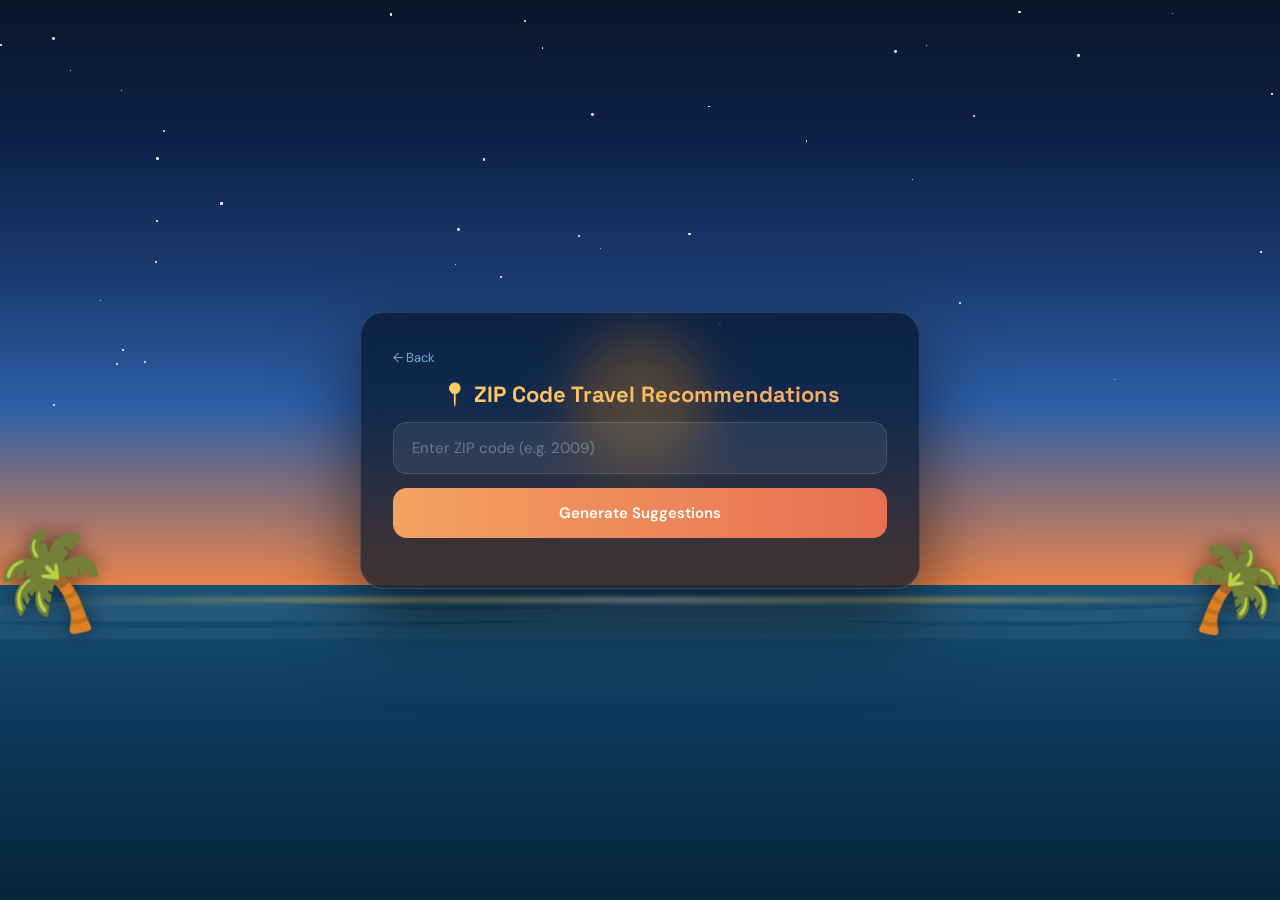
==== zip.html @ 77d2885c "Add files via upload" ====
<!DOCTYPE html>
<html lang="en">
<head>
  <meta charset="UTF-8">
  <title>Travel</title>
  <link rel="stylesheet" href="css/zip.css">
</head>

<body>

  <div class="stars" id="stars"></div>
  <div class="ocean"></div>
  <div class="shimmer"></div>
  <div class="wave wave1"></div>
  <div class="wave wave2"></div>
  <div class="palm-left">🌴</div>
  <div class="palm-right">🌴</div>

  <div class="container">
    <a href="index.html" class="back-btn">← Back</a>
    <h2>📍 ZIP Code Travel Recommendations</h2>
    <input id="zipInput" placeholder="Enter ZIP code (e.g. 2009)">
    <button onclick="checkZip()">Generate Suggestions</button>
    <div id="zipResult"></div>
  </div>

  <script src="js/zip.js"></script>

</body>
</html>
---- css/zip.css ----
@import url('https://fonts.googleapis.com/css2?family=DM+Sans:wght@400;500;600&family=Space+Grotesk:wght@500;700&display=swap');

* {
  box-sizing: border-box;
  margin: 0;
  padding: 0;
}

body {
  font-family: 'DM Sans', sans-serif;
  min-height: 100vh;
  display: flex;
  align-items: center;
  justify-content: center;
  overflow: hidden;
  position: relative;
}
body::before {
  content: "";
  position: fixed;
  inset: 0;
  background: linear-gradient(
    180deg,
    #0a1628 0%,
    #0d2147 15%,
    #1a3a6e 30%,
    #2d5fa8 45%,
    #e8834a 65%,
    #f4a261 75%,
    #e76f51 85%,
    #264653 100%
  );
  z-index: 0;
}
body::after {
  content: "";
  position: fixed;
  width: 180px;
  height: 180px;
  background: radial-gradient(circle, #ffd166 0%, #f4a261 40%, transparent 70%);
  top: 35%;
  left: 50%;
  transform: translateX(-50%);
  filter: blur(4px);
  z-index: 0;
}

.ocean {
  position: fixed;
  bottom: 0;
  left: 0;
  right: 0;
  height: 35%;
  background: linear-gradient(180deg, #1a5276 0%, #0d3b5e 40%, #07263d 100%);
  z-index: 0;
}

.shimmer {
  position: fixed;
  bottom: 33%;
  left: 0;
  right: 0;
  height: 6px;
  background: linear-gradient(90deg, transparent 0%, rgba(255,209,102,0.5) 30%, rgba(255,255,255,0.6) 50%, rgba(255,209,102,0.5) 70%, transparent 100%);
  filter: blur(2px);
  z-index: 0;
}
.wave {
  position: fixed;
  left: 0;
  right: 0;
  height: 30px;
  opacity: 0.4;
  z-index: 0;
}

.wave1 {
  bottom: 31%;
  background: url("data:image/svg+xml,%3Csvg xmlns='http://www.w3.org/2000/svg' viewBox='0 0 1200 30'%3E%3Cpath d='M0,15 C200,0 400,30 600,15 C800,0 1000,30 1200,15 L1200,30 L0,30 Z' fill='rgba(255,255,255,0.15)'/%3E%3C/svg%3E") repeat-x;
  animation: wave-move 4s linear infinite;
}

.wave2 {
  bottom: 29%;
  background: url("data:image/svg+xml,%3Csvg xmlns='http://www.w3.org/2000/svg' viewBox='0 0 1200 30'%3E%3Cpath d='M0,15 C300,30 600,0 900,15 C1050,22 1150,10 1200,15 L1200,30 L0,30 Z' fill='rgba(255,255,255,0.1)'/%3E%3C/svg%3E") repeat-x;
  animation: wave-move 6s linear infinite reverse;
}

@keyframes wave-move {
  from { background-position: 0 0; }
  to   { background-position: 1200px 0; }
}
.palm-left {
  position: fixed;
  bottom: 28%;
  left: -10px;
  font-size: 100px;
  transform: rotate(-15deg);
  filter: drop-shadow(0 0 10px rgba(0,0,0,0.5));
  z-index: 1;
  pointer-events: none;
}

.palm-right {
  position: fixed;
  bottom: 28%;
  right: -10px;
  font-size: 90px;
  transform: rotate(15deg) scaleX(-1);
  filter: drop-shadow(0 0 10px rgba(0,0,0,0.5));
  z-index: 1;
  pointer-events: none;
}

.stars {
  position: fixed;
  top: 0;
  left: 0;
  right: 0;
  height: 45%;
  z-index: 0;
  pointer-events: none;
}

.star {
  position: absolute;
  background: #fff;
  border-radius: 50%;
  animation: twinkle 3s ease-in-out infinite;
}

@keyframes twinkle {
  0%, 100% { opacity: 0.3; }
  50%       { opacity: 1; }
}
.container {
  position: relative;
  z-index: 2;
  width: 90%;
  max-width: 560px;
  background: rgba(5, 20, 40, 0.7);
  border: 1px solid rgba(255, 255, 255, 0.12);
  border-radius: 24px;
  padding: 36px 32px;
  backdrop-filter: blur(20px);
  color: #fff;
  text-align: center;
  box-shadow: 0 30px 80px rgba(0, 0, 0, 0.6);
  display: flex;
  flex-direction: column;
  gap: 14px;
}

.back-btn {
  display: block;
  text-align: left;
  font-size: 13px;
  color: #90cdf4;
  text-decoration: none;
  opacity: 0.8;
  transition: 0.2s;
  background: none;
  border: none;
  padding: 0;
}

.back-btn:hover {
  opacity: 1;
}
h2 {
  font-family: 'Space Grotesk', sans-serif;
  font-size: 22px;
  font-weight: 700;
  background: linear-gradient(90deg, #ffd166, #f4a261);
  background-clip: text;
  -webkit-background-clip: text;
  -webkit-text-fill-color: transparent;
}

input {
  width: 100%;
  padding: 15px 18px;
  background: rgba(255, 255, 255, 0.07) !important;
  border: 1px solid rgba(255, 255, 255, 0.12) !important;
  border-radius: 14px;
  color: #fff !important;
  font-size: 15px;
  font-family: 'DM Sans', sans-serif;
  outline: none;
  transition: 0.2s;
  -webkit-appearance: none;
  appearance: none;
}

input::placeholder {
  color: rgba(255, 255, 255, 0.3);
}

input:focus {
  border-color: rgba(244, 162, 97, 0.5) !important;
  background: rgba(244, 162, 97, 0.06) !important;
}
button {
  width: 100%;
  padding: 15px;
  border: none;
  border-radius: 14px;
  font-family: 'DM Sans', sans-serif;
  font-size: 15px;
  font-weight: 600;
  color: #fff;
  cursor: pointer;
  background: linear-gradient(90deg, #f4a261, #e76f51);
  transition: 0.2s;
}

button:hover {
  transform: translateY(-2px);
  opacity: 0.9;
}

button:active {
  transform: translateY(0);
}
#zipResult {
  display: flex;
  flex-direction: column;
  gap: 10px;
  text-align: left;
}

.card {
  background: rgba(255, 255, 255, 0.05);
  border: 1px solid rgba(255, 255, 255, 0.1);
  border-radius: 14px;
  padding: 14px 16px;
  transition: 0.2s;
}

.card:hover {
  transform: translateY(-2px);
  border-color: rgba(255, 255, 255, 0.18);
}

.card h3 {
  font-family: 'Space Grotesk', sans-serif;
  font-size: 13px;
  font-weight: 600;
  color: #ffd166;
  margin-bottom: 6px;
}

.card p {
  font-size: 14px;
  color: rgba(255, 255, 255, 0.8);
  line-height: 1.6;
}
@media (max-width: 600px) {
  .container {
    padding: 28px 20px;
    width: 94%;
  }

  .palm-left, .palm-right {
    font-size: 70px;
  }
}
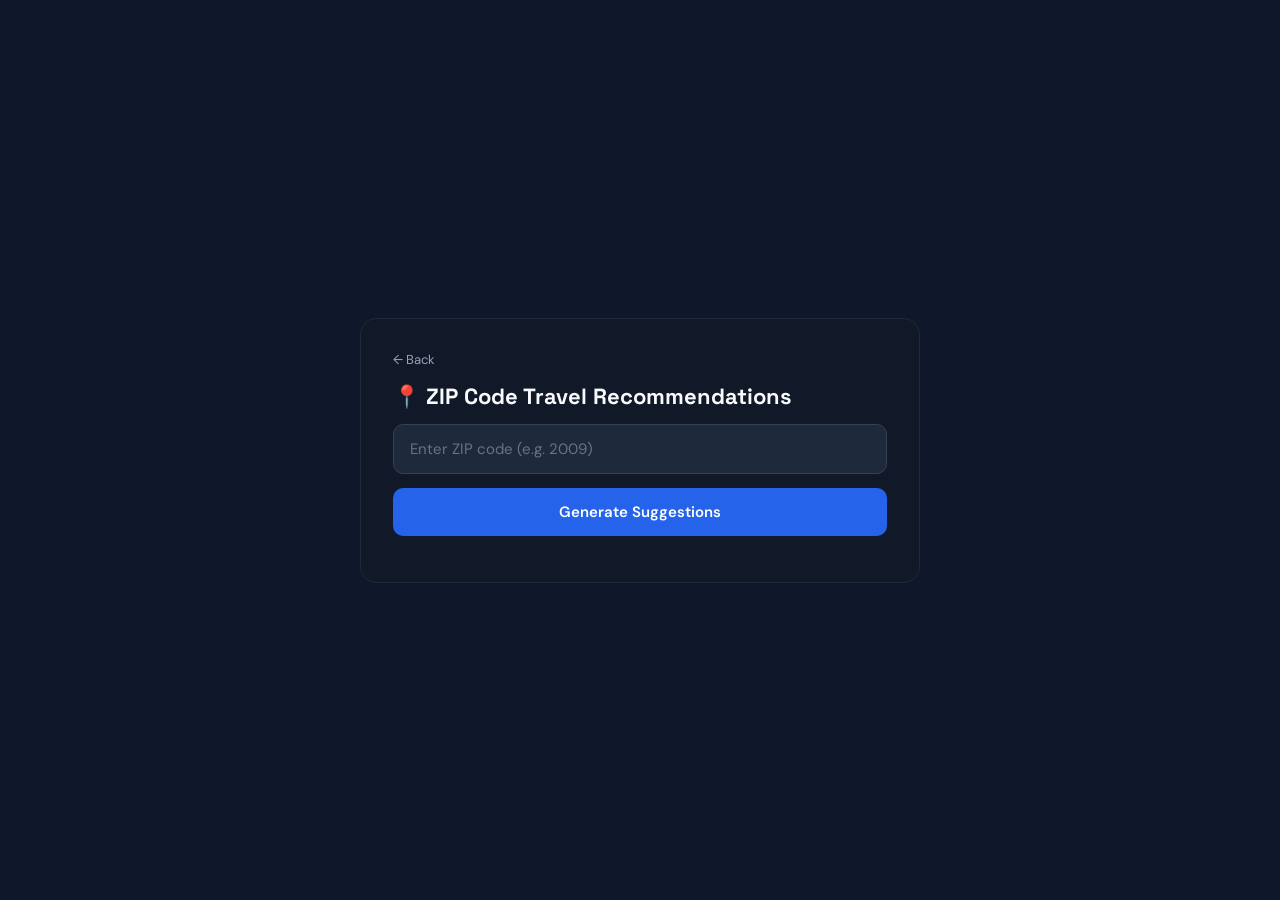
==== commit bf2fbf2d: "Update zip.html" ====
--- a/zip.html
+++ b/zip.html
@@ -1,30 +1,24 @@
 <!DOCTYPE html>
 <html lang="en">
 <head>
-  <meta charset="UTF-8">
-  <title>Travel</title>
-  <link rel="stylesheet" href="css/zip.css">
+    <meta charset="UTF-8">
+    <meta name="viewport" content="width=device-width, initial-scale=1.0">
+    <title>Travel</title>
+    <link rel="stylesheet" href="css/zip.css">
 </head>
+<body>
+    <div class="container">
+        <a href="index.html" class="back-btn">← Back</a>
+        <h2>📍 ZIP Code Travel Recommendations</h2>
+        <input
+            id="zipInput"
+            type="text"
+            placeholder="Enter ZIP code (e.g. 2009)"
+        >
+        <button onclick="checkZip()">Generate Suggestions</button>
 
-<body>
-
-  <div class="stars" id="stars"></div>
-  <div class="ocean"></div>
-  <div class="shimmer"></div>
-  <div class="wave wave1"></div>
-  <div class="wave wave2"></div>
-  <div class="palm-left">🌴</div>
-  <div class="palm-right">🌴</div>
-
-  <div class="container">
-    <a href="index.html" class="back-btn">← Back</a>
-    <h2>📍 ZIP Code Travel Recommendations</h2>
-    <input id="zipInput" placeholder="Enter ZIP code (e.g. 2009)">
-    <button onclick="checkZip()">Generate Suggestions</button>
-    <div id="zipResult"></div>
-  </div>
-
-  <script src="js/zip.js"></script>
-
+        <div id="zipResult"></div>
+    </div>
+    <script src="js/zip.js"></script>
 </body>
-</html>+</html>
--- a/css/zip.css
+++ b/css/zip.css
@@ -1,267 +1,160 @@
 @import url('https://fonts.googleapis.com/css2?family=DM+Sans:wght@400;500;600&family=Space+Grotesk:wght@500;700&display=swap');
 
 * {
-  box-sizing: border-box;
-  margin: 0;
-  padding: 0;
+    box-sizing: border-box;
+    margin: 0;
+    padding: 0;
 }
 
 body {
-  font-family: 'DM Sans', sans-serif;
-  min-height: 100vh;
-  display: flex;
-  align-items: center;
-  justify-content: center;
-  overflow: hidden;
-  position: relative;
-}
-body::before {
-  content: "";
-  position: fixed;
-  inset: 0;
-  background: linear-gradient(
-    180deg,
-    #0a1628 0%,
-    #0d2147 15%,
-    #1a3a6e 30%,
-    #2d5fa8 45%,
-    #e8834a 65%,
-    #f4a261 75%,
-    #e76f51 85%,
-    #264653 100%
-  );
-  z-index: 0;
-}
-body::after {
-  content: "";
-  position: fixed;
-  width: 180px;
-  height: 180px;
-  background: radial-gradient(circle, #ffd166 0%, #f4a261 40%, transparent 70%);
-  top: 35%;
-  left: 50%;
-  transform: translateX(-50%);
-  filter: blur(4px);
-  z-index: 0;
+    min-height: 100vh;
+    display: flex;
+    align-items: center;
+    justify-content: center;
+    padding: 20px;
+    overflow-x: hidden;
+    font-family: 'DM Sans', sans-serif;
+    background: #0f172a;
+    color: #e2e8f0;
 }
 
-.ocean {
-  position: fixed;
-  bottom: 0;
-  left: 0;
-  right: 0;
-  height: 35%;
-  background: linear-gradient(180deg, #1a5276 0%, #0d3b5e 40%, #07263d 100%);
-  z-index: 0;
-}
-
-.shimmer {
-  position: fixed;
-  bottom: 33%;
-  left: 0;
-  right: 0;
-  height: 6px;
-  background: linear-gradient(90deg, transparent 0%, rgba(255,209,102,0.5) 30%, rgba(255,255,255,0.6) 50%, rgba(255,209,102,0.5) 70%, transparent 100%);
-  filter: blur(2px);
-  z-index: 0;
-}
-.wave {
-  position: fixed;
-  left: 0;
-  right: 0;
-  height: 30px;
-  opacity: 0.4;
-  z-index: 0;
-}
-
-.wave1 {
-  bottom: 31%;
-  background: url("data:image/svg+xml,%3Csvg xmlns='http://www.w3.org/2000/svg' viewBox='0 0 1200 30'%3E%3Cpath d='M0,15 C200,0 400,30 600,15 C800,0 1000,30 1200,15 L1200,30 L0,30 Z' fill='rgba(255,255,255,0.15)'/%3E%3C/svg%3E") repeat-x;
-  animation: wave-move 4s linear infinite;
-}
-
-.wave2 {
-  bottom: 29%;
-  background: url("data:image/svg+xml,%3Csvg xmlns='http://www.w3.org/2000/svg' viewBox='0 0 1200 30'%3E%3Cpath d='M0,15 C300,30 600,0 900,15 C1050,22 1150,10 1200,15 L1200,30 L0,30 Z' fill='rgba(255,255,255,0.1)'/%3E%3C/svg%3E") repeat-x;
-  animation: wave-move 6s linear infinite reverse;
-}
-
-@keyframes wave-move {
-  from { background-position: 0 0; }
-  to   { background-position: 1200px 0; }
-}
-.palm-left {
-  position: fixed;
-  bottom: 28%;
-  left: -10px;
-  font-size: 100px;
-  transform: rotate(-15deg);
-  filter: drop-shadow(0 0 10px rgba(0,0,0,0.5));
-  z-index: 1;
-  pointer-events: none;
-}
-
-.palm-right {
-  position: fixed;
-  bottom: 28%;
-  right: -10px;
-  font-size: 90px;
-  transform: rotate(15deg) scaleX(-1);
-  filter: drop-shadow(0 0 10px rgba(0,0,0,0.5));
-  z-index: 1;
-  pointer-events: none;
-}
-
-.stars {
-  position: fixed;
-  top: 0;
-  left: 0;
-  right: 0;
-  height: 45%;
-  z-index: 0;
-  pointer-events: none;
-}
-
-.star {
-  position: absolute;
-  background: #fff;
-  border-radius: 50%;
-  animation: twinkle 3s ease-in-out infinite;
-}
-
-@keyframes twinkle {
-  0%, 100% { opacity: 0.3; }
-  50%       { opacity: 1; }
-}
 .container {
-  position: relative;
-  z-index: 2;
-  width: 90%;
-  max-width: 560px;
-  background: rgba(5, 20, 40, 0.7);
-  border: 1px solid rgba(255, 255, 255, 0.12);
-  border-radius: 24px;
-  padding: 36px 32px;
-  backdrop-filter: blur(20px);
-  color: #fff;
-  text-align: center;
-  box-shadow: 0 30px 80px rgba(0, 0, 0, 0.6);
-  display: flex;
-  flex-direction: column;
-  gap: 14px;
+    position: relative;
+    width: 100%;
+    max-width: 560px;
+    padding: 32px;
+    display: flex;
+    flex-direction: column;
+    gap: 14px;
+    background: #111827;
+    border: 1px solid #1f2937;
+    border-radius: 16px;
+    color: #fff;
 }
 
 .back-btn {
-  display: block;
-  text-align: left;
-  font-size: 13px;
-  color: #90cdf4;
-  text-decoration: none;
-  opacity: 0.8;
-  transition: 0.2s;
-  background: none;
-  border: none;
-  padding: 0;
+    display: block;
+    padding: 0;
+    border: none;
+    background: none;
+    color: #94a3b8;
+    font-size: 13px;
+    text-align: left;
+    text-decoration: none;
+    transition: 0.2s;
 }
 
 .back-btn:hover {
-  opacity: 1;
+    color: #e2e8f0;
 }
+
 h2 {
-  font-family: 'Space Grotesk', sans-serif;
-  font-size: 22px;
-  font-weight: 700;
-  background: linear-gradient(90deg, #ffd166, #f4a261);
-  background-clip: text;
-  -webkit-background-clip: text;
-  -webkit-text-fill-color: transparent;
+    font-family: 'Space Grotesk', sans-serif;
+    font-size: 22px;
+    font-weight: 700;
+    color: #f8fafc;
 }
 
 input {
-  width: 100%;
-  padding: 15px 18px;
-  background: rgba(255, 255, 255, 0.07) !important;
-  border: 1px solid rgba(255, 255, 255, 0.12) !important;
-  border-radius: 14px;
-  color: #fff !important;
-  font-size: 15px;
-  font-family: 'DM Sans', sans-serif;
-  outline: none;
-  transition: 0.2s;
-  -webkit-appearance: none;
-  appearance: none;
+    width: 100%;
+    padding: 14px 16px;
+    border: 1px solid #334155;
+    border-radius: 10px;
+    outline: none;
+    background: #1e293b;
+    color: #fff;
+    font-family: 'DM Sans', sans-serif;
+    font-size: 15px;
+    transition: 0.2s;
+    appearance: none;
 }
 
 input::placeholder {
-  color: rgba(255, 255, 255, 0.3);
+    color: #64748b;
 }
 
 input:focus {
-  border-color: rgba(244, 162, 97, 0.5) !important;
-  background: rgba(244, 162, 97, 0.06) !important;
+    border-color: #38bdf8;
+    background: #1e293b;
 }
+
 button {
-  width: 100%;
-  padding: 15px;
-  border: none;
-  border-radius: 14px;
-  font-family: 'DM Sans', sans-serif;
-  font-size: 15px;
-  font-weight: 600;
-  color: #fff;
-  cursor: pointer;
-  background: linear-gradient(90deg, #f4a261, #e76f51);
-  transition: 0.2s;
+    width: 100%;
+    padding: 14px;
+    border: none;
+    border-radius: 10px;
+    background: #2563eb;
+    color: #fff;
+    font-family: 'DM Sans', sans-serif;
+    font-size: 15px;
+    font-weight: 600;
+    cursor: pointer;
+    transition: 0.2s;
 }
 
 button:hover {
-  transform: translateY(-2px);
-  opacity: 0.9;
+    background: #1d4ed8;
 }
 
 button:active {
-  transform: translateY(0);
+    transform: translateY(1px);
 }
+
 #zipResult {
-  display: flex;
-  flex-direction: column;
-  gap: 10px;
-  text-align: left;
+    display: flex;
+    flex-direction: column;
+    gap: 10px;
+    text-align: left;
 }
 
 .card {
-  background: rgba(255, 255, 255, 0.05);
-  border: 1px solid rgba(255, 255, 255, 0.1);
-  border-radius: 14px;
-  padding: 14px 16px;
-  transition: 0.2s;
+    padding: 14px 16px;
+    border: 1px solid #1f2937;
+    border-radius: 10px;
+    background: #172033;
+    transition: 0.2s;
 }
 
 .card:hover {
-  transform: translateY(-2px);
-  border-color: rgba(255, 255, 255, 0.18);
+    border-color: #334155;
 }
 
 .card h3 {
-  font-family: 'Space Grotesk', sans-serif;
-  font-size: 13px;
-  font-weight: 600;
-  color: #ffd166;
-  margin-bottom: 6px;
+    margin-bottom: 6px;
+    font-family: 'Space Grotesk', sans-serif;
+    font-size: 13px;
+    font-weight: 600;
+    color: #38bdf8;
 }
 
 .card p {
-  font-size: 14px;
-  color: rgba(255, 255, 255, 0.8);
-  line-height: 1.6;
+    color: #cbd5e1;
+    font-size: 14px;
+    line-height: 1.6;
 }
+
 @media (max-width: 600px) {
-  .container {
-    padding: 28px 20px;
-    width: 94%;
-  }
+    body {
+        padding: 15px;
+        align-items: flex-start;
+    }
 
-  .palm-left, .palm-right {
-    font-size: 70px;
-  }
-}+    .container {
+        margin-top: 30px;
+        padding: 24px 18px;
+        border-radius: 14px;
+    }
+
+    h2 {
+        font-size: 19px;
+    }
+
+    input,
+    button {
+        padding: 13px 14px;
+    }
+
+    .card {
+        padding: 13px 14px;
+    }
+}
